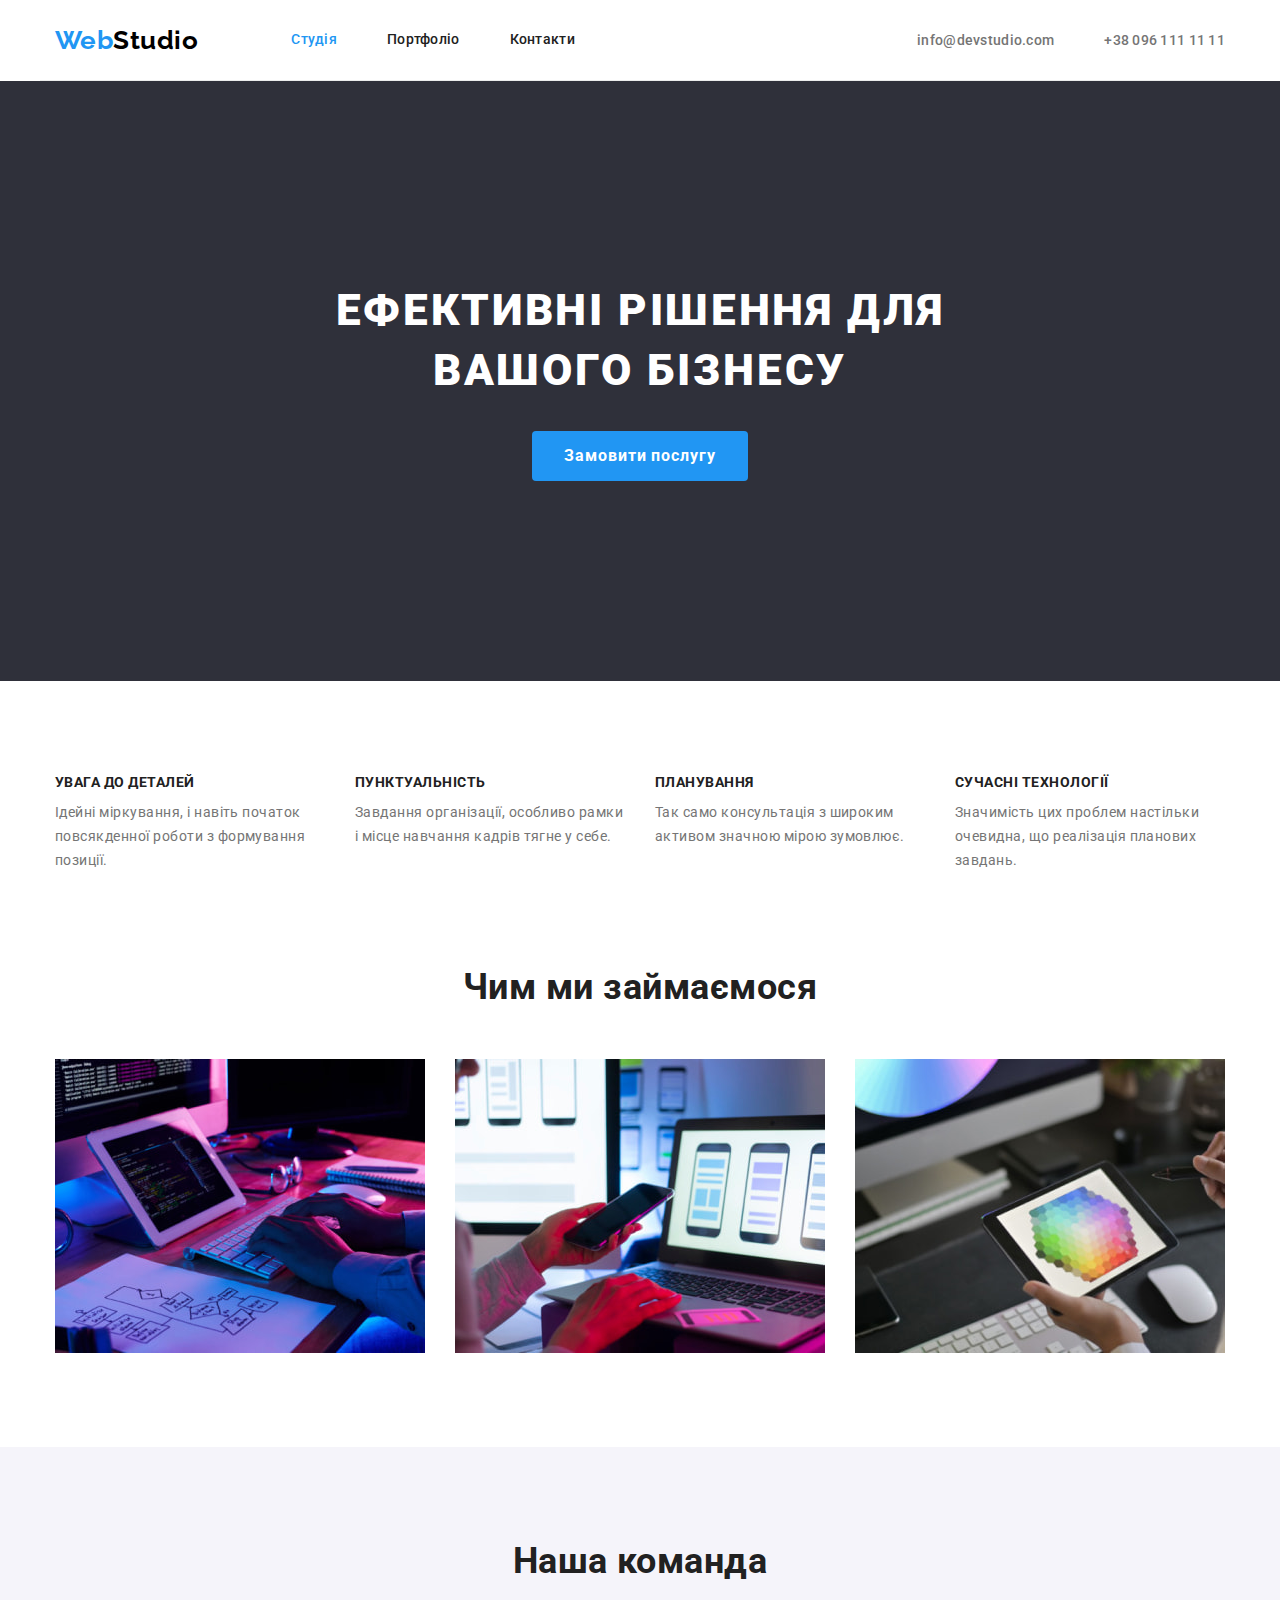
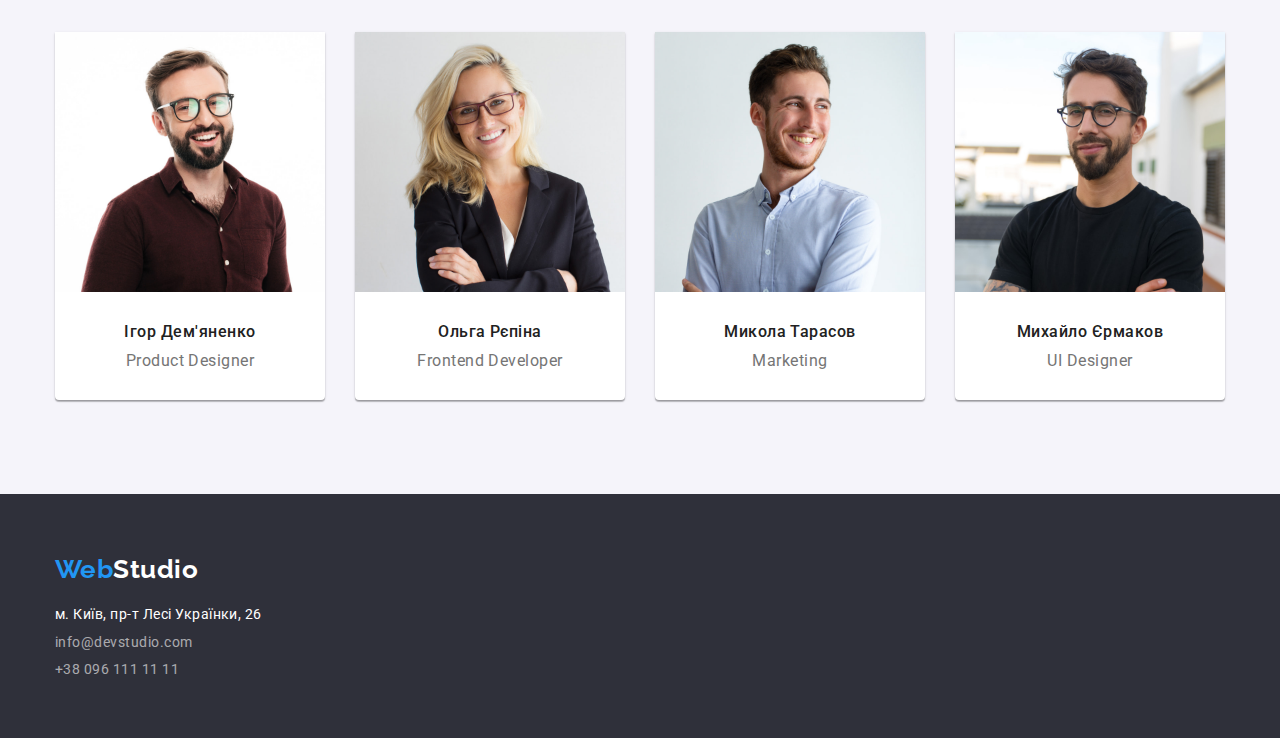
==== index.html @ a077eb21 "Initial commit" ====
<!DOCTYPE html>
<html lang="uk">
<head>
  <meta charset="UTF-8">
  <meta http-equiv="X-UA-Compatible" content="IE=edge">
  <meta name="viewport" content="width=device-width, initial-scale=1.0">
  <title>WebStudio - Головна</title>
  
  <!-- Normalize -->
  <link rel="stylesheet" href="https://cdn.jsdelivr.net/npm/modern-normalize@1.1.0/modern-normalize.min.css">

  <!-- Fonts -->
  <link rel="preconnect" href="https://fonts.googleapis.com">
  <link rel="preconnect" href="https://fonts.gstatic.com" crossorigin>
  <link href="https://fonts.googleapis.com/css2?family=Raleway:wght@700&family=Roboto:wght@400;500;700;900&display=swap"
   rel="stylesheet">

  <!-- Connected CSS files -->
  <link rel="stylesheet" href="css/styles.css">
</head>
<body>
  <!-- Header -->
  <header class="header">
    <div class="container header-flex-container">
    <!-- Logo in header -->
    <a class="header-logo" href="index.html">
      <span class="header-logo-text-web">Web</span><span class="header-logo-text-studio">Studio</span>
    </a>
    <!-- Menu Nav -->
    <nav>
      <ul class="navigation-items">
        <li class="navigation-item"><a class="navigation-item-link active-page" href="index.html">Студія</a></li>
        <li class="navigation-item"><a class="navigation-item-link" href="portfolio.html">Портфоліо</a></li>
        <li class="navigation-item"><a class="navigation-item-link" href="">Контакти</a></li>
      </ul>
    </nav>
    <!-- Contacts in header -->
    <ul class="header-contacts">
      <li class="header-contact-item"><a class="header-contact" href="mailto:info@devstudio.com">info@devstudio.com</a></li>
      <li class="header-contact-item"><a class="header-contact" href="tel:+380961111111">+38 096 111 11 11</a></li>
    </ul></div>
  </header>
  <!-- Main -->
  <main class="main">
    <!-- Hero -->
    <section class="hero">
      <div class="container">
        <h1 class="hero-title">Ефективні рішення для вашого бізнесу</h1>
        <button class="hero-button" type="button">Замовити послугу</button>
      </div>
    </section>
    <!-- features -->
    <section class="section features">
      <div class="container">
        <ul class="features-items">
          <li class="feature-item">
            <h3 class="feature-title">Увага до деталей</h3>
            <p class="features-description">Ідейні міркування, і навіть початок повсякденної роботи з формування позиції.</p>
          </li>
          <li class="feature-item">
            <h3 class="feature-title">Пунктуальність</h3>
            <p class="features-description">Завдання організації, особливо рамки і місце навчання кадрів тягне у себе.</plass=>
          </li>
          <li class="feature-item">
            <h3 class="feature-title">Планування</h3>
            <p class="features-description">Так само консультація з широким активом значною мірою зумовлює.</p>
          </li>
          <li class="feature-item">
            <h3 class="feature-title">Сучасні технології</h3>
            <p class="features-description">Значимість цих проблем настільки очевидна, що реалізація планових завдань.</p>
          </li>
        </ul>
      </div>
    </section>
    <!-- Work -->
    <section class="section work">
      <div class="container">
        <h2 class="work-title">Чим ми займаємося</h2>
          <ul class="work-items">
            <li class="work-item"><img class="work-item-img" src="images/general/close-up-image-programer-working-his-desk-office.jpg" alt="крупним планом зображення програміста, який працює на робочому столі в офісі" width="370"></li>
            <li class="work-item"><img class="work-item-img" src="images/general/web-ui-designers-are-developing-application-smartphones-team-creators-is-working-interface-mobile-phones.jpg" alt="дизайнери веб-інтерфейсу розробляють програми для смартфонів, команда творців працює над інтерфейсом мобільних телефонів" width="370"></li>
            <li class="work-item"><img class="work-item-img" src="images/general/creative-artist-web-design-with-working-colour-selection-graphic-tablet.jpg" alt="творчий художник веб-дизайн із робочим графічним планшетом із вибором кольорів" width="370"></li>
          </ul>
      </div>
    </section>
    <!-- Team -->
    <section class="section team">
      <div class="container">
        <h2 class="team-title">Наша команда</h2>
          <ul class="team-items">
            <li class="team-item">
                <img class="team-item-img" src="images/general/Ihor-Dem'yanenko.jpg" alt="Ігор Дем'яненко" width="270">
                <h3 class="name">Ігор Дем'яненко</h3>
                <p class="position">Product Designer</p>
            </li>
            <li class="team-item">
                <img class="team-item-img" src="images/general/Olʹha-Ryepina.jpg" alt="Ольга Рєпіна" width="270">
                <h3 class="name">Ольга Рєпіна</h3>
                <p class="position">Frontend Developer</p>
            </li>
            <li class="team-item">
                <img class="team-item-img" src="images/general/Mykola-Tarasov.jpg" alt="Микола Тарасов" width="270">
                <h3 class="name">Микола Тарасов</h3>
                <p class="position">Marketing</p>
            </li>
            <li class="team-item">
                <img class="team-item-img" src="images/general/Mykhaylo-Yermakov.jpg" alt="Михайло Єрмаков" width="270">
                <h3 class="name">Михайло Єрмаков</h3>
                <p class="position">UI Designer</p>
            </li>
          </ul>
      </div>
    </section>
  </main>
  <!-- Footer -->
  <footer class="footer">
    <div class="container">
      <!-- Logo in footer -->
      <a class="footer-logo" href="index.html">
        <span class="footer-logo-text-web">Web</span><span class="footer-logo-text-studio">Studio</span>
      </a>
      <!-- Footer address -->
      <address>
        <ul class="adress-items">
          <li class="adress-item"><a class="company-address" href="https://goo.gl/maps/HFRotfu45Rd6xeX8A" target="_blank" rel="noreferrer noopener">м. Київ, пр-т Лесі Українки, 26</a></li>
          <li class="adress-item"><a class="contact-footer" href="mailto:info@devstudio.com">info@devstudio.com</a></li>
          <li class="adress-item"><a class="contact-footer" href="tel:+380961111111">+38 096 111 11 11</a></li>
        </ul>
      </address>
    </div>
  </footer>
</body>
</html>
---- css/styles.css ----
:root {
  --primery-text-color: #212121;
  --secondary-text-color: #757575;
  --accent-color: #2196f3;
  --main-background-color: #fff;
  --secondary-background-color: #2f303a;
}

h1,
h2,
h3,
h4,
h5,
h6,
p {
  margin-top: 0;
  margin-bottom: 0;
}

ul {
  list-style: none;
  margin-top: 0;
  margin-bottom: 0;
  padding-left: 0;
}

a {
  text-decoration: none;
}

body {
  font-family: "Roboto", sans-serif;
  letter-spacing: 0.03em;
  color: var(--primery-text-color);
}

.container {
  width: 1200px;
  padding-right: 15px;
  padding-left: 15px;
  margin: 0 auto;

  /* outline: 2px solid tomato; */
}

.section {
  padding-top: 94px;
  padding-bottom: 94px;
  /* outline: 2px solid green; */
}

/* Heder styles */
.header {
  background-color: var(--main-background-color);
}

.header-flex-container {
  display: flex;
  align-items: center;
  border-bottom: 1px solid #ececec;
}

/* Heder-logo styles */
.header-logo {
  margin-right: 93px;

  font-family: Raleway;
  font-weight: 700;
  font-size: 26px;
  line-height: 1.19;
  text-decoration: none;
}

.header-logo-text-web {
  color: var(--accent-color);
}

.header-logo-text-studio {
  color: #000;
}

/* Navigation menu style */

.navigation-items {
  display: flex;
}

.navigation-item:not(:last-child) {
  margin-right: 50px;
}

.navigation-item-link {
  display: block;
  padding-top: 32px;
  padding-bottom: 32px;

  font-weight: 500;
  font-size: 14px;
  line-height: 1.14;
  letter-spacing: 0.02em;
  color: var(--primery-text-color);
  text-decoration: none;
}

.navigation-item-link:hover,
.navigation-item-link:focus {
  color: var(--accent-color);
}

.active-page {
  font-weight: 500;
  font-size: 14px;
  line-height: 1.14;
  letter-spacing: 0.02em;
  color: var(--accent-color);
  text-decoration: none;
}

/* Contacts in header styles */

.header-contacts {
  display: flex;
  margin-left: auto;
}

.header-contact {
  font-weight: 500;
  font-size: 14px;
  line-height: 1.14;
  letter-spacing: 0.02em;
  color: var(--secondary-text-color);
  text-decoration: none;
}

.header-contact-item:not(:last-child) {
  margin-right: 50px;
}

.header-contact:hover,
.header-contact:focus {
  color: var(--accent-color);
}

/* Maine styles */

/* Section hero style */

.hero {
  padding-top: 200px;
  padding-bottom: 200px;

  background-color: var(--secondary-background-color);
}

.hero-title {
  min-height: 120px;
  width: 696px;
  margin-right: auto;
  margin-left: auto;
  margin-bottom: 30px;

  font-weight: 900;
  font-size: 44px;
  line-height: 1.36;
  text-align: center;
  letter-spacing: 0.06em;
  text-transform: uppercase;
  color: #ffffff;
}

.hero-button {
  display: block;
  margin-right: auto;
  margin-left: auto;

  padding-top: 10px;
  padding-right: 32px;
  padding-bottom: 10px;
  padding-left: 32px;
  min-width: 216px;

  font-weight: 700;
  font-size: 16px;
  line-height: 1.88;
  text-align: center;
  letter-spacing: 0.06em;
  color: #ffffff;

  background-color: var(--accent-color);
  cursor: pointer;
  border: none;
  border-radius: 4px;
}

.button:hover {
  background-color: #188ce8;
}

/* Section futures styles */

.features-items {
  display: flex;
  gap: 30px;
}

.feature-item {
  width: 270px;
}

.feature-title {
  margin-bottom: 10px;

  font-size: 14px;
  line-height: 1.14;
  text-transform: uppercase;
}

.features-description {
  font-size: 14px;
  line-height: 1.71;
  color: var(--secondary-text-color);
}

/* Section work styles */

.work {
  padding-top: 0;
}

.work-title {
  margin-bottom: 50px;

  font-size: 36px;
  line-height: 1.16;
  text-align: center;
}

.work-items {
  display: flex;
  gap: 30px;
}

.work-item-img {
  display: block;
}

/* Section team styles */

.team {
  background-color: #f5f4fa;
}

.team-title {
  margin-bottom: 50px;

  font-size: 36px;
  line-height: 1.16;
  text-align: center;
}

.team-items {
  display: flex;
  gap: 30px;
}

.team-item {
  background-color: var(--main-background-color);

  box-shadow: 0px 1px 3px rgba(0, 0, 0, 0.12), 0px 1px 1px rgba(0, 0, 0, 0.14),
    0px 2px 1px rgba(0, 0, 0, 0.2);
  border-radius: 0px 0px 4px 4px;
}

.team-item-img {
  display: block;
  margin-bottom: 30px;
}

/* Cards with photos, names and titles of professions */

.name {
  margin-bottom: 10px;

  font-weight: 500;
  font-size: 16px;
  line-height: 1.19;
  text-align: center;
}

.position {
  margin-bottom: 30px;

  font-size: 16px;
  line-height: 1.19;
  text-align: center;
  color: var(--secondary-text-color);
}

/* Footer styles */

.footer {
  padding-top: 60px;
  padding-bottom: 60px;
  background-color: var(--secondary-background-color);
}

/* Footer logo */

.footer-logo {
  display: block;
  margin-bottom: 20px;

  text-decoration: none;
}

.footer-logo-text-web,
.footer-logo-text-studio {
  font-family: "Raleway";
  font-weight: 700;
  font-size: 26px;
  line-height: 1.19;
}

.footer-logo-text-web {
  color: var(--accent-color);
}

.footer-logo-text-studio {
  color: #fff;
}

/* Footer adress */

.adress-item:not(:last-child) {
  margin-bottom: 9px;
}

.company-address {
  font-style: normal;
  font-weight: 400;
  font-size: 14px;
  line-height: 1.17;
  color: #ffffff;
  text-decoration: none;
}

.company-address:hover,
.company-address:focus {
  color: var(--accent-color);
}

.contact-footer {
  font-style: normal;
  font-weight: 400;
  font-size: 14px;
  line-height: 1.17;
  color: rgba(255, 255, 255, 0.6);
  text-decoration: none;
}

.contact-footer:hover,
.contact-footer:focus {
  color: var(--accent-color);
}

/* Portfolio page */

/* Mine styles */

/* Filters */

.filter-buttons {
  display: flex;
  justify-content: center;
  gap: 8px;
  margin-bottom: 50px;
}

.filter-button {
  padding-top: 6px;
  padding-right: 22px;
  padding-bottom: 6px;
  padding-left: 22px;

  font-weight: 500;
  font-size: 16px;
  line-height: 1.16;
  text-align: center;
  cursor: pointer;

  background-color: #f5f4fa;
  border: none;
  border-radius: 4px;
}

.filter-button:hover {
  color: #fff;
  background-color: var(--accent-color);
}

/* Projects */

.projects-list {
  display: flex;
  flex-wrap: wrap;
  gap: 30px;
}

.project {
  background-color: var(--main-background-color);
}

.project-link {
  text-decoration: none;
}

.project-link-img {
  display: block;
}

.project-description {
  padding-top: 20px;
  padding-right: 24px;
  padding-left: 24px;
  padding-bottom: 20px;

  border: 1px solid #eeeeee;
  border-top: none;
}

.project-title {
  font-size: 18px;
  line-height: 2;
  letter-spacing: 0.06em;
  color: var(--primery-text-color);
}

.project-type {
  font-size: 16px;
  line-height: 1.88;
  color: var(--secondary-text-color);
}
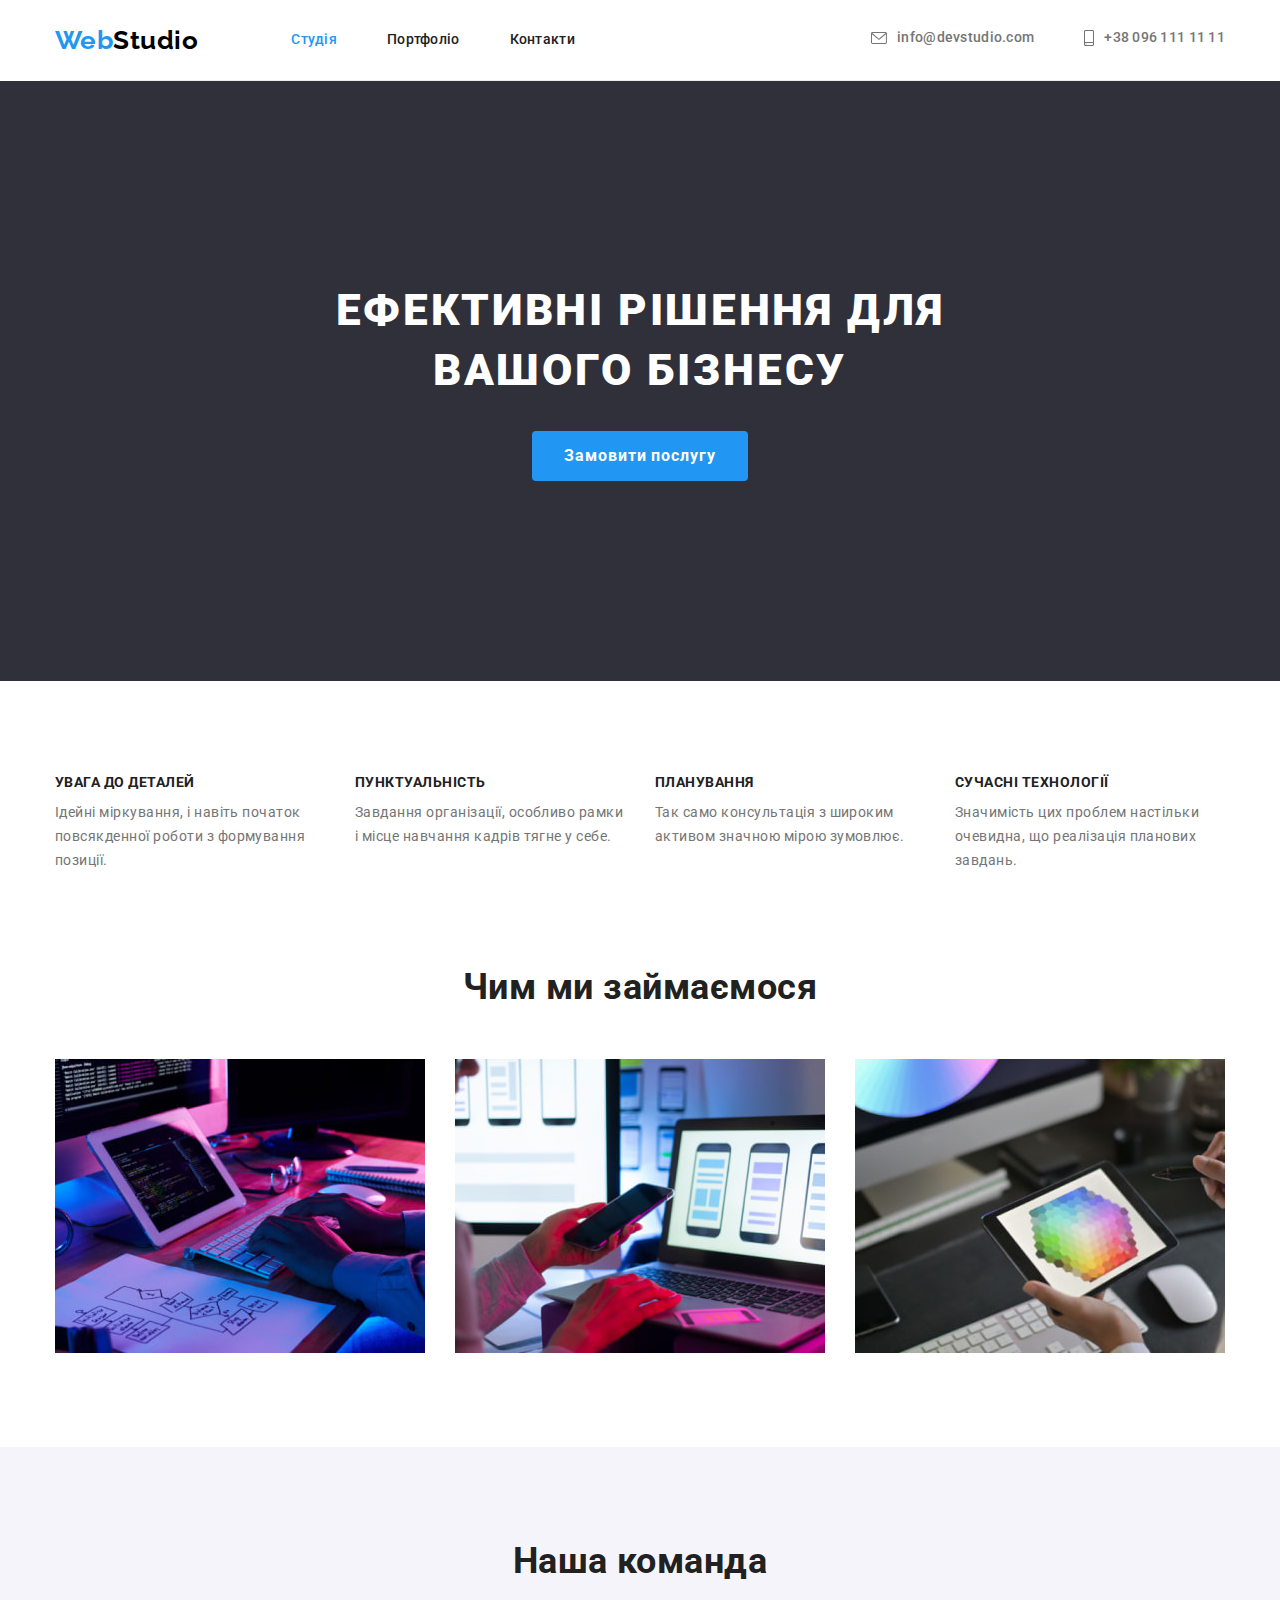
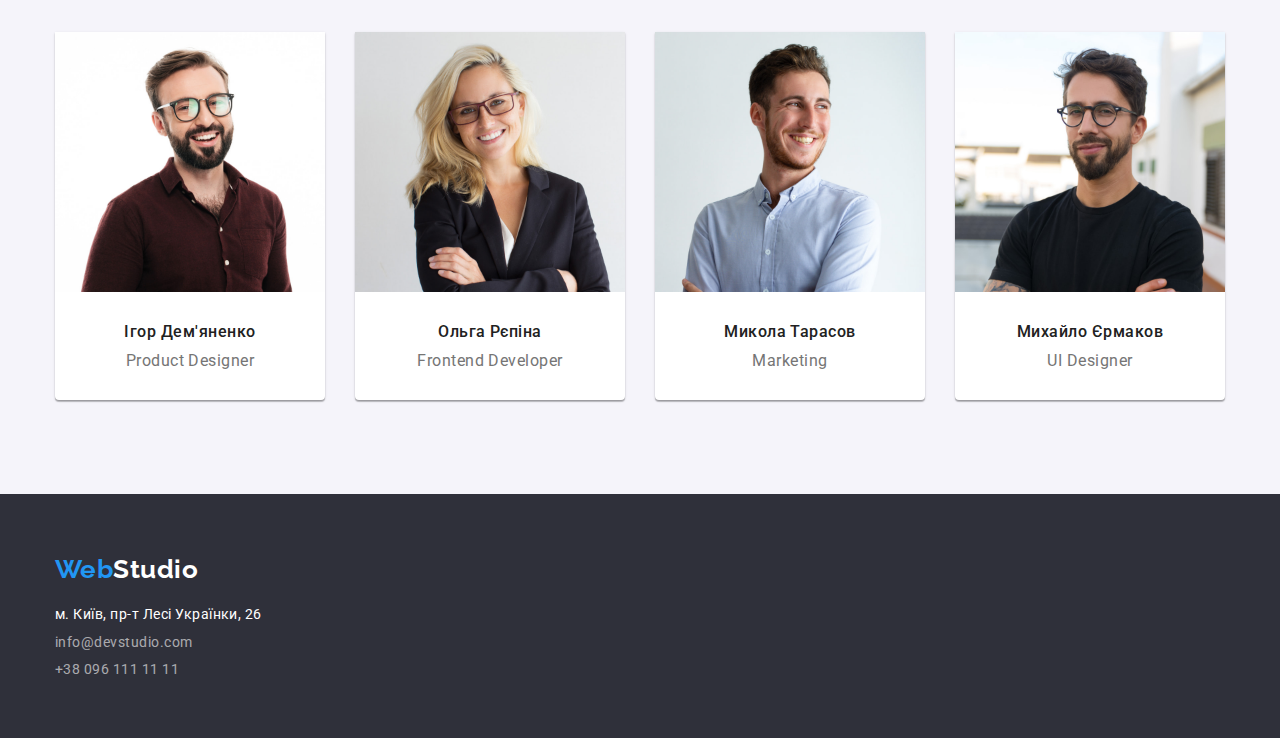
==== commit 8915f941: "Додано спрайт іконок svg" ====
--- a/index.html
+++ b/index.html
@@ -36,8 +36,22 @@
     </nav>
     <!-- Contacts in header -->
     <ul class="header-contacts">
-      <li class="header-contact-item"><a class="header-contact" href="mailto:info@devstudio.com">info@devstudio.com</a></li>
-      <li class="header-contact-item"><a class="header-contact" href="tel:+380961111111">+38 096 111 11 11</a></li>
+      <li class="header-contact-item">
+        <a class="header-contact" href="mailto:info@devstudio.com">
+          <svg class="header-contact-icon" width="16px" height="12px">
+            <use href="./images/icons.svg#icon-envelope"></use>
+          </svg>
+          info@devstudio.com
+        </a>
+      </li>
+      <li class="header-contact-item">
+        <a class="header-contact" href="tel:+380961111111">
+          <svg class="header-contact-icon" width="10px" height="16px">
+            <use href="./images/icons.svg#icon-smartphone"></use>
+          </svg>
+          +38 096 111 11 11
+        </a>
+      </li>
     </ul></div>
   </header>
   <!-- Main -->
--- a/css/styles.css
+++ b/css/styles.css
@@ -51,6 +51,7 @@
 
 /* Heder styles */
 .header {
+
   background-color: var(--main-background-color);
 }
 
@@ -124,10 +125,13 @@
 }
 
 .header-contact {
+  display: inline-flex;
+
   font-weight: 500;
   font-size: 14px;
   line-height: 1.14;
   letter-spacing: 0.02em;
+  align-items: center;
   color: var(--secondary-text-color);
   text-decoration: none;
 }
@@ -139,6 +143,15 @@
 .header-contact:hover,
 .header-contact:focus {
   color: var(--accent-color);
+}
+
+.header-contact-icon {
+  fill: currentColor;
+  margin-right: 10px;
+}
+
+.header-contact-icon:hover {
+  fill: var(--accent-color);
 }
 
 /* Maine styles */
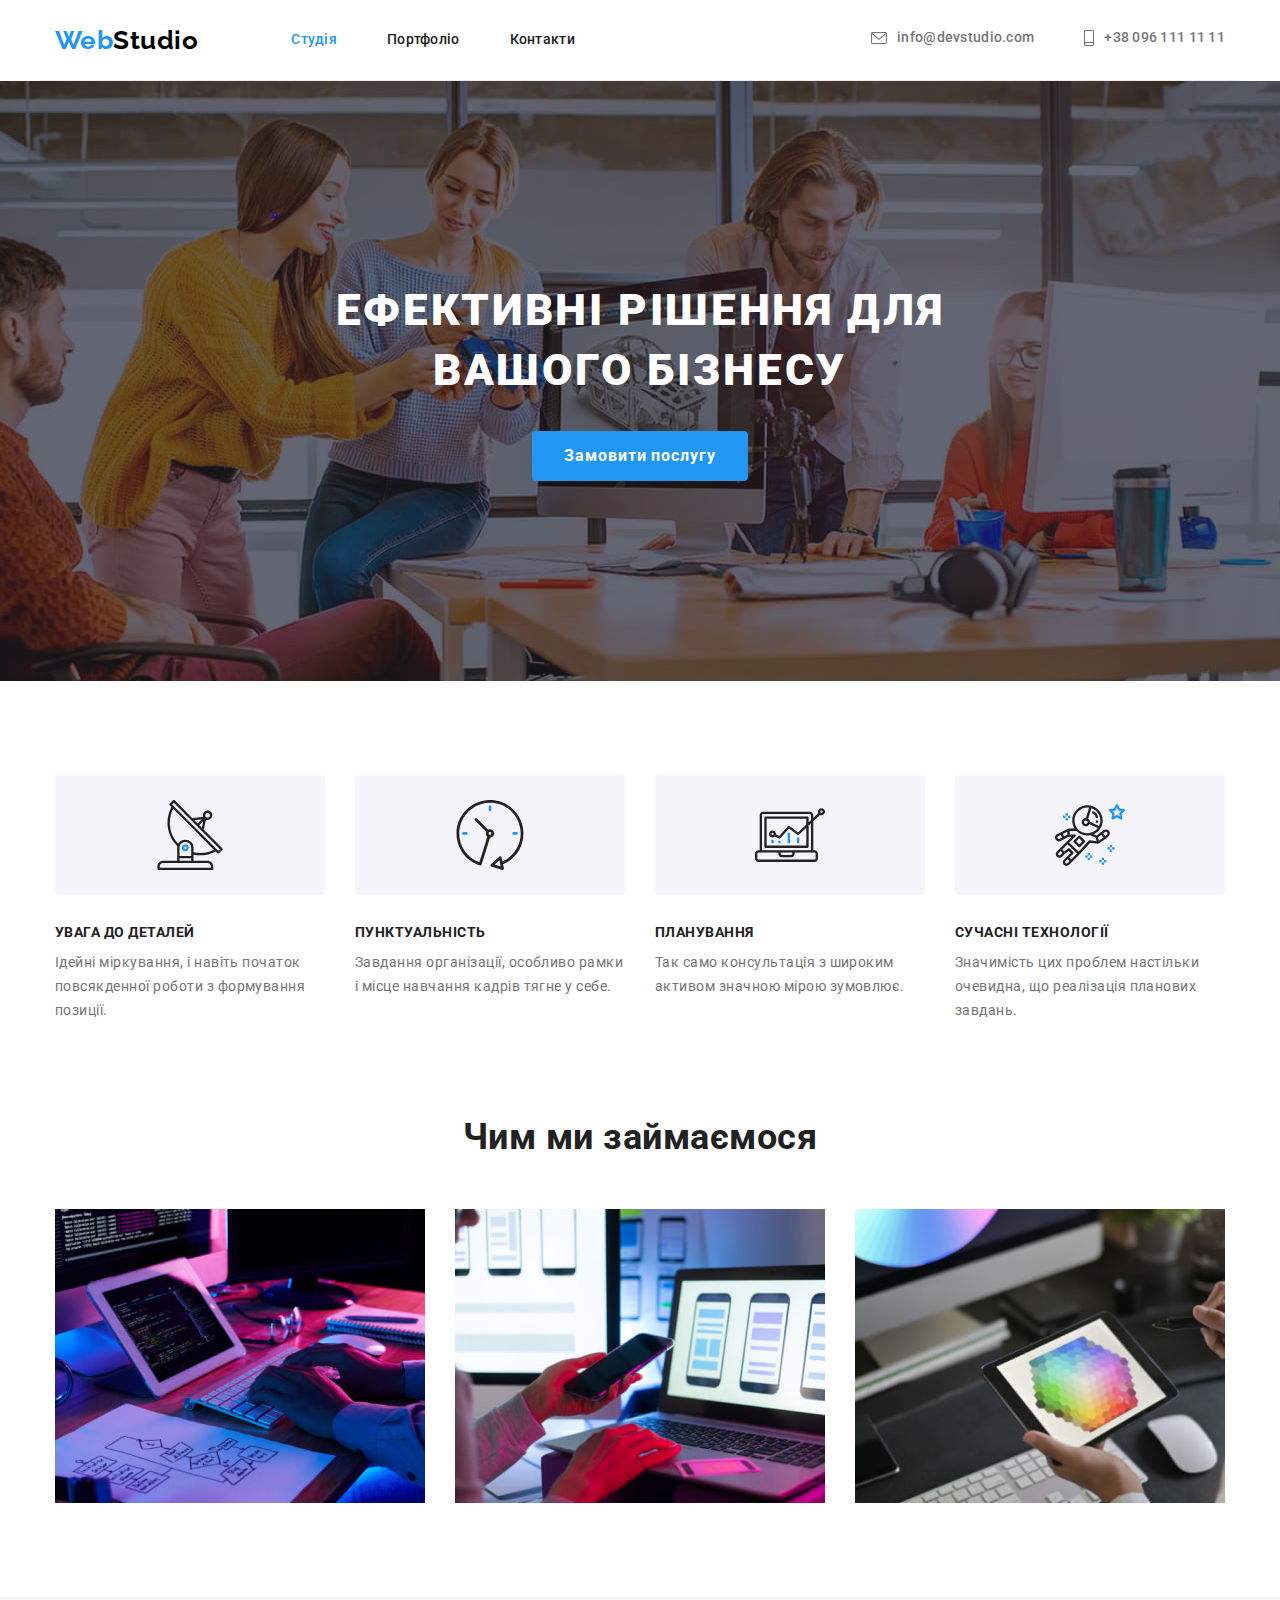
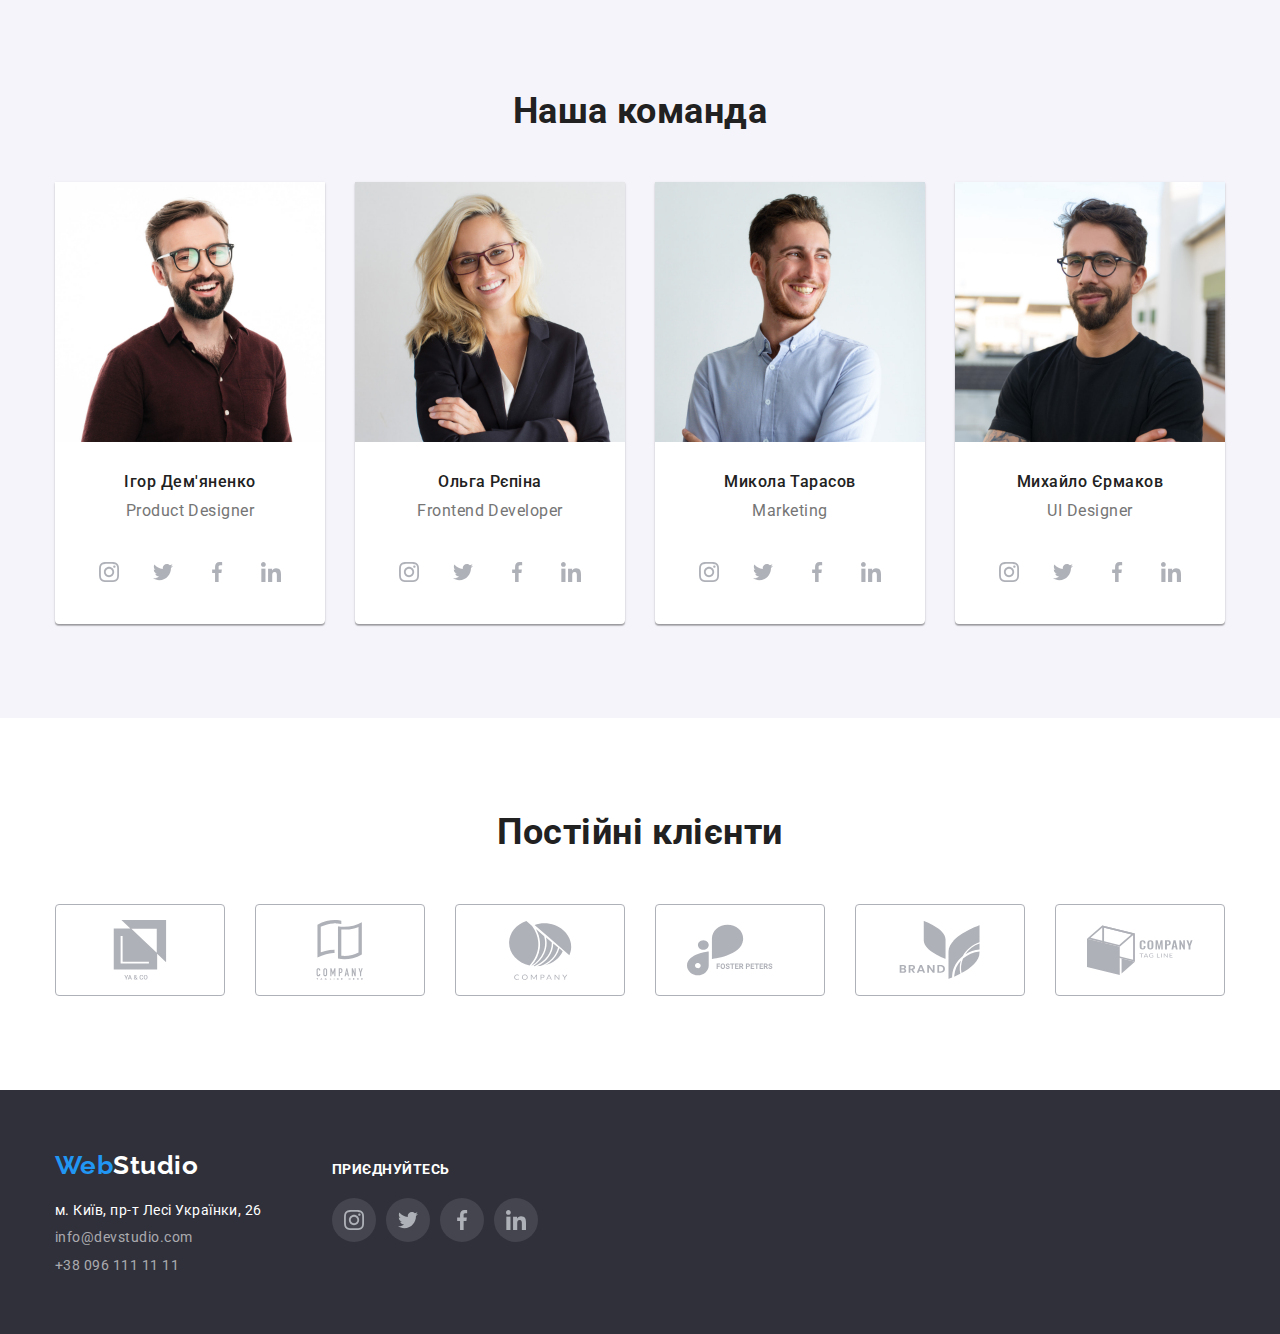
==== commit 234b6c59: "Виконано домашнє завдання №4" ====
--- a/index.html
+++ b/index.html
@@ -68,18 +68,42 @@
       <div class="container">
         <ul class="features-items">
           <li class="feature-item">
+            <div class="feature-item-icon-container">
+              <svg width="70px" height="70px">
+                <use href="./images/icons.svg#icon-antenna">
+              </use>
+            </svg>
+            </div>
             <h3 class="feature-title">Увага до деталей</h3>
             <p class="features-description">Ідейні міркування, і навіть початок повсякденної роботи з формування позиції.</p>
           </li>
           <li class="feature-item">
+            <div class="feature-item-icon-container">
+              <svg width="70px" height="70px">
+                <use href="./images/icons.svg#icon-clock">
+              </use>
+            </svg>
+            </div>
             <h3 class="feature-title">Пунктуальність</h3>
             <p class="features-description">Завдання організації, особливо рамки і місце навчання кадрів тягне у себе.</plass=>
           </li>
           <li class="feature-item">
+            <div class="feature-item-icon-container">
+              <svg width="70px" height="70px">
+                <use href="./images/icons.svg#icon-diagram">
+              </use>
+            </svg>
+            </div>
             <h3 class="feature-title">Планування</h3>
             <p class="features-description">Так само консультація з широким активом значною мірою зумовлює.</p>
           </li>
           <li class="feature-item">
+            <div class="feature-item-icon-container">
+              <svg width="70px" height="70px">
+                <use href="./images/icons.svg#icon-astronaut">
+              </use>
+            </svg>
+            </div>
             <h3 class="feature-title">Сучасні технології</h3>
             <p class="features-description">Значимість цих проблем настільки очевидна, що реалізація планових завдань.</p>
           </li>
@@ -106,29 +130,200 @@
                 <img class="team-item-img" src="images/general/Ihor-Dem'yanenko.jpg" alt="Ігор Дем'яненко" width="270">
                 <h3 class="name">Ігор Дем'яненко</h3>
                 <p class="position">Product Designer</p>
-            </li>
+                <ul class="socials-list">
+                  <li class="socials-item">
+                    <a href="" class="socials-link">
+                      <svg class="socials-icon" width="20px" height="20px">
+                        <use href="./images/icons.svg#icon-instagram"></use>
+                      </svg>
+                    </a>
+                  </li>
+                  <li class="socials-item">
+                    <a href="" class="socials-link">
+                      <svg class="socials-icon" width="20px" height="20px">
+                        <use href="./images/icons.svg#icon-twitter"></use>
+                      </svg>
+                    </a>
+                  </li>
+                  <li class="socials-item">
+                    <a href="" class="socials-link">
+                      <svg class="socials-icon" width="20px" height="20px">
+                        <use href="./images/icons.svg#icon-facebook"></use>
+                      </svg>
+                    </a>
+                  </li>
+                  <li class="socials-item">
+                    <a href="" class="socials-link">
+                      <svg class="socials-icon" width="20px" height="20px">
+                        <use href="./images/icons.svg#icon-linkedin"></use>
+                      </svg>
+                    </a>
+                  </li>
+                </ul>            
+              </li>
             <li class="team-item">
                 <img class="team-item-img" src="images/general/Olʹha-Ryepina.jpg" alt="Ольга Рєпіна" width="270">
                 <h3 class="name">Ольга Рєпіна</h3>
                 <p class="position">Frontend Developer</p>
+                <ul class="socials-list">
+                  <li class="socials-item">
+                    <a href="" class="socials-link">
+                      <svg class="socials-icon" width="20px" height="20px">
+                        <use href="./images/icons.svg#icon-instagram"></use>
+                      </svg>
+                    </a>
+                  </li>
+                  <li class="socials-item">
+                    <a href="" class="socials-link">
+                      <svg class="socials-icon" width="20px" height="20px">
+                        <use href="./images/icons.svg#icon-twitter"></use>
+                      </svg>
+                    </a>
+                  </li>
+                  <li class="socials-item">
+                    <a href="" class="socials-link">
+                      <svg class="socials-icon" width="20px" height="20px">
+                        <use href="./images/icons.svg#icon-facebook"></use>
+                      </svg>
+                    </a>
+                  </li>
+                  <li class="socials-item">
+                    <a href="" class="socials-link">
+                      <svg class="socials-icon" width="20px" height="20px">
+                        <use href="./images/icons.svg#icon-linkedin"></use>
+                      </svg>
+                    </a>
+                  </li>
+                </ul>
             </li>
             <li class="team-item">
                 <img class="team-item-img" src="images/general/Mykola-Tarasov.jpg" alt="Микола Тарасов" width="270">
                 <h3 class="name">Микола Тарасов</h3>
                 <p class="position">Marketing</p>
+                <ul class="socials-list">
+                  <li class="socials-item">
+                    <a href="" class="socials-link">
+                      <svg class="socials-icon" width="20px" height="20px">
+                        <use href="./images/icons.svg#icon-instagram"></use>
+                      </svg>
+                    </a>
+                  </li>
+                  <li class="socials-item">
+                    <a href="" class="socials-link">
+                      <svg class="socials-icon" width="20px" height="20px">
+                        <use href="./images/icons.svg#icon-twitter"></use>
+                      </svg>
+                    </a>
+                  </li>
+                  <li class="socials-item">
+                    <a href="" class="socials-link">
+                      <svg class="socials-icon" width="20px" height="20px">
+                        <use href="./images/icons.svg#icon-facebook"></use>
+                      </svg>
+                    </a>
+                  </li>
+                  <li class="socials-item">
+                    <a href="" class="socials-link">
+                      <svg class="socials-icon" width="20px" height="20px">
+                        <use href="./images/icons.svg#icon-linkedin"></use>
+                      </svg>
+                    </a>
+                  </li>
+                </ul>
             </li>
             <li class="team-item">
                 <img class="team-item-img" src="images/general/Mykhaylo-Yermakov.jpg" alt="Михайло Єрмаков" width="270">
                 <h3 class="name">Михайло Єрмаков</h3>
                 <p class="position">UI Designer</p>
+                <ul class="socials-list">
+                  <li class="socials-item">
+                    <a href="" class="socials-link">
+                      <svg class="socials-icon" width="20px" height="20px">
+                        <use href="./images/icons.svg#icon-instagram"></use>
+                      </svg>
+                    </a>
+                  </li>
+                  <li class="socials-item">
+                    <a href="" class="socials-link">
+                      <svg class="socials-icon" width="20px" height="20px">
+                        <use href="./images/icons.svg#icon-twitter"></use>
+                      </svg>
+                    </a>
+                  </li>
+                  <li class="socials-item">
+                    <a href="" class="socials-link">
+                      <svg class="socials-icon" width="20px" height="20px">
+                        <use href="./images/icons.svg#icon-facebook"></use>
+                      </svg>
+                    </a>
+                  </li>
+                  <li class="socials-item">
+                    <a href="" class="socials-link">
+                      <svg class="socials-icon" width="20px" height="20px">
+                        <use href="./images/icons.svg#icon-linkedin"></use>
+                      </svg>
+                    </a>
+                  </li>
+                </ul>
             </li>
           </ul>
+      </div>
+    </section>
+    <!-- Customers -->
+    <section class="section customers">
+      <div class="container">
+        <h2 class="customers-title">Постійні клієнти</h2>
+        <ul class="customers-list">
+          <li class="customer-item">
+            <a href="" class="customer-link">
+              <svg class="customer-icon" width="106px" height="60px">
+                <use href="./images/icons.svg#icon-company-1"></use>
+              </svg>
+            </a>
+          </li>
+          <li class="customer-item">
+            <a href="" class="customer-link">
+              <svg class="customer-icon" width="106px" height="60px">
+                <use href="./images/icons.svg#icon-company-2"></use>
+              </svg>
+            </a>
+          </li>
+          <li class="customer-item">
+            <a href="" class="customer-link">
+              <svg class="customer-icon" width="106px" height="60px">
+                <use href="./images/icons.svg#icon-company-3"></use>
+              </svg>
+            </a>
+          </li>
+          <li class="customer-item">
+            <a href="" class="customer-link">
+              <svg class="customer-icon" width="106px" height="60px">
+                <use href="./images/icons.svg#icon-company-4"></use>
+              </svg>
+            </a>
+          </li>
+          <li class="customer-item">
+            <a href="" class="customer-link">
+              <svg class="customer-icon" width="106px" height="60px">
+                <use href="./images/icons.svg#icon-company-5"></use>
+              </svg>
+            </a>
+          </li>
+          <li class="customer-item">
+            <a href="" class="customer-link">
+              <svg class="customer-icon" width="106px" height="60px">
+                <use href="./images/icons.svg#icon-company-6"></use>
+              </svg>
+            </a>
+          </li>
+        </ul>
       </div>
     </section>
   </main>
   <!-- Footer -->
   <footer class="footer">
-    <div class="container">
+    <div class="container footer-contaiter">
+      <div class="logo-and-adress">
       <!-- Logo in footer -->
       <a class="footer-logo" href="index.html">
         <span class="footer-logo-text-web">Web</span><span class="footer-logo-text-studio">Studio</span>
@@ -141,6 +336,41 @@
           <li class="adress-item"><a class="contact-footer" href="tel:+380961111111">+38 096 111 11 11</a></li>
         </ul>
       </address>
+      </div>
+      <!-- Footer socials -->
+      <div class="footer-socials">
+        <h2 class="footer-socials-title">Приєднуйтесь</h2>
+        <ul class="footer-socials-list">
+          <li class="footer-socials-item">
+            <a href="" class="footer-socials-link">
+              <svg class="footer-socials-icon" width="20px" height="20px">
+                <use href="./images/icons.svg#icon-instagram"></use>
+              </svg>
+            </a>
+          </li>
+          <li class="footer-socials-item">
+            <a href="" class="footer-socials-link">
+              <svg class="footer-socials-icon" width="20px" height="20px">
+                <use href="./images/icons.svg#icon-twitter"></use>
+              </svg>
+            </a>
+          </li>
+          <li class="footer-socials-item">
+            <a href="" class="footer-socials-link">
+              <svg class="footer-socials-icon" width="20px" height="20px">
+                <use href="./images/icons.svg#icon-facebook"></use>
+              </svg>
+            </a>
+          </li>
+          <li class="footer-socials-item">
+            <a href="" class="footer-socials-link">
+              <svg class="footer-socials-icon" width="20px" height="20px">
+                <use href="./images/icons.svg#icon-linkedin"></use>
+              </svg>
+            </a>
+          </li>
+        </ul>
+      </div>
     </div>
   </footer>
 </body>
--- a/css/styles.css
+++ b/css/styles.css
@@ -146,12 +146,9 @@
 }
 
 .header-contact-icon {
+  margin-right: 10px;
+
   fill: currentColor;
-  margin-right: 10px;
-}
-
-.header-contact-icon:hover {
-  fill: var(--accent-color);
 }
 
 /* Maine styles */
@@ -161,8 +158,13 @@
 .hero {
   padding-top: 200px;
   padding-bottom: 200px;
-
-  background-color: var(--secondary-background-color);
+  margin-right: auto;
+  margin-left: auto;
+  max-width: 1600px;
+
+  background-color: #C4C4C4;
+  background-image: linear-gradient(to right, rgba(47, 48, 58, 0.4), rgba(47, 48, 58, 0.4)), url(../images/general/background-photo.jpg);
+  background-position: center;
 }
 
 .hero-title {
@@ -220,6 +222,19 @@
   width: 270px;
 }
 
+.feature-item-icon-container {
+  margin-bottom: 30px;
+
+  display: flex;
+  justify-content: center;
+  align-items: center;
+  width: inherit;
+  height: 120px;
+
+  background-color: #F5F4FA;
+  border-radius: 4px;
+}
+
 .feature-title {
   margin-bottom: 10px;
 
@@ -308,6 +323,82 @@
   text-align: center;
   color: var(--secondary-text-color);
 }
+
+.socials-list {
+  margin-right: auto;
+  margin-bottom: 30px;
+  margin-left: auto;
+
+  display: flex;
+  gap: 10px;
+  width: 206px;
+  height: 44px;
+}
+
+
+.socials-link {
+  display: flex;
+  justify-content: center;
+  align-items: center;
+  width: 44px;
+  height: 44px;
+
+  color: #AFB1B8;
+
+  border-radius: 50%;
+}
+
+.socials-link:hover,
+.socials-link:focus {
+  background-color: var(--accent-color);
+  color: #fff;
+}
+
+.socials-icon {
+  fill: currentColor;
+}
+
+/* Section ustomers styles*/
+
+.customers-title {
+  margin-bottom: 50px;
+
+  font-size: 36px;
+  line-height: 1.16;
+  text-align: center;
+  color: var(--primery-text-color);
+}
+
+.customers-list {
+  display: flex;
+  justify-content: center;
+  gap: 30px;
+}
+
+.customer-link {
+  display: flex;
+  justify-content: center;
+  align-items: center;
+  width: 170px;
+  height: 92px;
+
+  color: #AFB1B8;
+
+  border: 1px solid #AFB1B8;
+  border-radius: 4px;
+}
+
+.customer-link:hover,
+.customer-link:focus {
+  color: var(--accent-color);
+  border-color: var(--accent-color);
+}
+
+.customer-icon {
+  fill: currentColor;
+}
+
+
 
 /* Footer styles */
 
@@ -315,6 +406,11 @@
   padding-top: 60px;
   padding-bottom: 60px;
   background-color: var(--secondary-background-color);
+}
+
+.footer-contaiter {
+  display: flex;
+  gap: 70px;
 }
 
 /* Footer logo */
@@ -376,6 +472,52 @@
   color: var(--accent-color);
 }
 
+/* Footer socials */
+
+.footer-socials {
+  padding-top: 12px;
+}
+
+.footer-socials-title {
+  margin-bottom: 20px;
+
+  font-size: 14px;
+  line-height: 1.14;
+  text-transform: uppercase;
+
+  color: #FFFFFF;
+}
+
+.footer-socials-list {
+  display: flex;
+  gap: 10px;
+  width: 206px;
+  height: 44px;
+}
+
+.footer-socials-link {
+  display: flex;
+  justify-content: center;
+  align-items: center;
+  width: 44px;
+  height: 44px;
+
+  color: #AFB1B8;
+  background-color: rgba(255, 255, 255, 0.1);
+
+  border-radius: 50%;
+}
+
+.footer-socials-link:hover,
+.footer-socials-link:focus {
+  background-color: var(--accent-color);
+  color: #fff;
+}
+
+.footer-socials-icon {
+  fill: currentColor;
+}
+
 /* Portfolio page */
 
 /* Mine styles */
@@ -406,9 +548,11 @@
   border-radius: 4px;
 }
 
-.filter-button:hover {
+.filter-button:hover,
+.filter-button:focus {
   color: #fff;
   background-color: var(--accent-color);
+  box-shadow: 0px 3px 1px rgba(0, 0, 0, 0.1), 0px 1px 2px rgba(0, 0, 0, 0.08), 0px 2px 2px rgba(0, 0, 0, 0.12);
 }
 
 /* Projects */
@@ -423,9 +567,14 @@
   background-color: var(--main-background-color);
 }
 
+.project:hover {
+  box-shadow: 0px 1px 1px rgba(0, 0, 0, 0.12), 0px 4px 4px rgba(0, 0, 0, 0.06), 1px 4px 6px rgba(0, 0, 0, 0.16);
+}
+
 .project-link {
   text-decoration: none;
 }
+
 
 .project-link-img {
   display: block;
